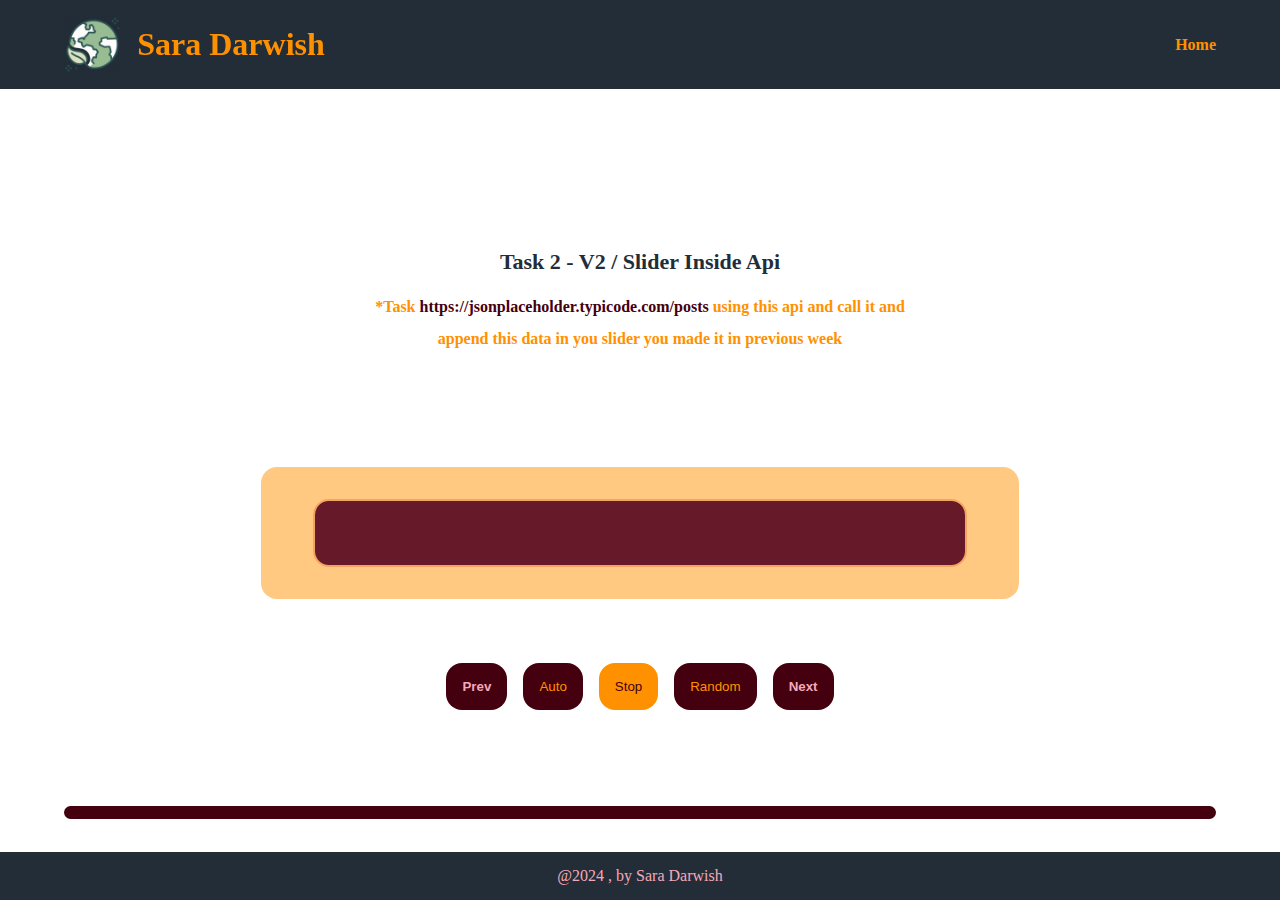
==== task2-v2/index.html @ a4d497f5 "pl -  task week 3 - v4" ====
<!DOCTYPE html>
<html lang="en">
<head>
    <meta charset="UTF-8">
    <meta name="viewport" content="width=device-width, initial-scale=1.0">
    <title>task 2 - v2</title>
    <link rel="stylesheet" href="./assets/style.css">
    <link rel="shortcut icon" href="./assets/imgs/icon.webp" >
</head>
<body>

    <main>
        <div class="nav-icon">
           <img src="./assets/imgs/icon.webp" alt="icon.webp">
           <a href="/" class="logo" > Sara Darwish</a>
        </div>
        <a href="/" class="home">Home</a>
    </main>
    
    <div class="container">

     <section class="home-content">
        <section class="home-content-2">
          <section class="home-first-box">
            <h1>task 2 - v2 / slider inside api </h1>
            <p>*Task
            <span>https://jsonplaceholder.typicode.com/posts</span> 
            using this api and call it and append this data in you slider you made it in previous week</p>
          </section>

          <div class="img-cont">
            <div class="img-slidr ">
              <div class="apiContent">
                <span></span>
                <h3 class="img-slider-h3-title"></h3>
                <p class="img-slider-p"></p>
              </div>
            </div>
          </div>
          <!--  -->
         
          <!--  -->
          <div class="btns">
            <button class="prev">prev</button>
            <button class="auto">auto</button>
            <button class="stop" id="stop">stop</button>
            <button class="random">random</button>
            <button class="next">next</button>
          </div>
      </section>
    </section>

    <div class="lin"></div>

  </div>

    <footer>
      <p>@2024 , by Sara Darwish </p>
    </footer>

    </section>
   </section> 
  </section>



    <script src="./assets/app.js"></script>
</body>
</html>
---- task2-v2/assets/style.css ----
*{
    margin: 0;
    padding: 0;
    box-sizing: border-box;
  }
  main{
    display: flex;
    justify-content: space-between;
    align-items: center;
    gap: 4rem;
    font-weight: 600;
    padding: 1rem 4rem;
    background-color: rgb(35, 45, 56);
    color: rgb(255, 145, 0);
  }
  a{
    color: unset;
    text-decoration: none;
  }
  .nav-icon{
    display: flex;
    gap: 1rem;
    align-items: center;
    filter: blur(0.6px);
  }
  .nav-icon img{
    width: 8%;
    height: 8%;
    filter: grayscale(0.57);
  }
  .container{
    width: 90%;
    margin: auto;
    padding: 4rem 0 ;
  }
   .home-content  {
    padding: 2rem 1rem;
    display: flex;
    flex-direction: column;
    gap: 2rem;
  }
   .home-content h1{
    margin: auto;
    text-align: center;
    text-transform: capitalize;
    font-weight: bold;
    color:rgb(35, 45, 56);
    font-size: 22px;
   }
  main .logo{
    font-size: 2rem;
  }
  .home-first-box{
    margin: 2rem auto;
    padding: 1rem;
   }
  .home-first-box p{
    text-align: center;
    padding: 1rem;
    font-weight: bold;
    width: 60%;
    margin: auto;
    line-height: 2rem;
  }
  .home-first-box p span {
    color: rgb(68, 0, 15);
  }
  .home-content-1{
    display: flex;
    flex-direction: column;
    align-items: center;
    gap: 2rem;
    color: rgb(255, 145, 0);
  }
  .lin{
    width: 100%;
    height: 0.8rem;
    margin:2rem  auto;
    background-color:rgb(68, 0, 15);
    border-radius: 4rem;
  }
  .home-content-2{
    display: flex;
    flex-direction: column;
    align-items: center;
    justify-content: center;
    gap: 2rem;
    padding: 1rem;
    color: rgb(255, 145, 0);
  }
  .home-content-2 .img-cont{
    display: flex;
    padding: 1rem;
    width: 90%;
    /* height: 40%; */
  }
  .home-content-2 .img-cont .img-slidr{
    display: flex;
    align-items: center;
    justify-content: center;
    flex-direction: column;
    gap: 1rem;
    margin: auto;
    width: 80%;
    /* height: 25rem; */
    padding: 1rem;
    background-color:rgba(255, 187, 98, 0.8) ;
    border-radius: 1rem;
    -webkit-border-radius: 1rem;
    -moz-border-radius: 1rem;
    -ms-border-radius: 1rem;
    -o-border-radius: 1rem;
}
.apiContent{
  width: 90%;
  display: flex;
  flex-direction: column;
  align-items: center;
  justify-content: center;
  margin: 1rem auto;
  text-align: center;
  gap: 1rem;
  padding: 1rem;
  background-color:rgb(101, 25, 41);
  border: 2px solid sandybrown;
  border-radius: 1rem;
  color: rgb(238, 193, 198);
}
.apiContent span {
  color: sandybrown;
}
.apiContent p{
  color: rgb(163, 207, 192);
  font-weight: 700;
}

  .img-slider-img{
    border-radius: 2rem;
    border: 2px solid  rgb(255, 145, 0) ;
  }
  .home-content-2 img{
    width: 100%;
    height: 100%;
    height: 25rem;
    border-radius: 0.5rem;
    display: none;
    background-repeat: no-repeat;
    background-size: cover;
  }
  img.active {
    display: block;
  }

  .home-content-2 .btns{
    display: flex;
    gap: 1rem;
    align-items: center;
    justify-content: center;
    margin: 1rem auto;
  }
  .home-content-2 .btns  button{
    text-transform: capitalize;
    border-radius: 1rem;
    padding: 1rem;
    outline: none;
    border: none;
    background-color:rgb(68, 0, 15);
    color: rgb(255, 145, 0);
    cursor: pointer;
    -webkit-border-radius: 1rem;
    -moz-border-radius: 1rem;
    -ms-border-radius: 1rem;
    -o-border-radius: 1rem;
  }
  .btns .stop , #stop{
    background-color:rgb(255, 145, 0) ;
    color:rgb(68, 0, 15)  ;
  }
  .btns .next , .btns .prev{
    color: rgb(245, 169, 184) !important;
    font-weight: bolder;
  }
  footer{
    width: 100%;
    height: 3rem;
    margin: auto;
    text-align: center;
    display: flex;
    justify-content: center;
    align-items: center;
    background-color: rgb(35, 45, 56);
    color: rgb(245, 169, 184);
    position: fixed;
    bottom: 0;
    left: 0;
  }
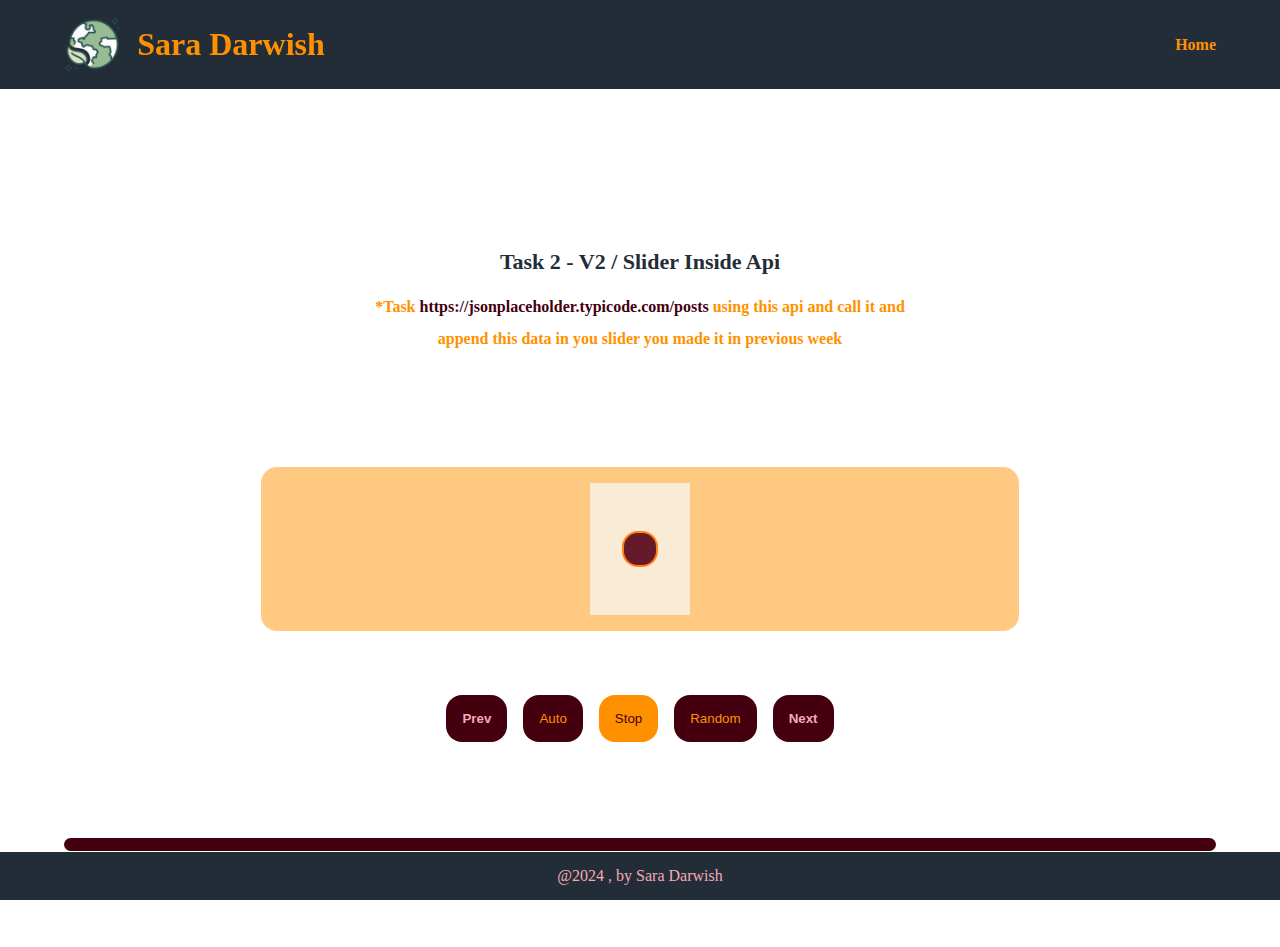
==== commit 787b72ea: "pl -  task week 3 - v5" ====
--- a/task2-v2/index.html
+++ b/task2-v2/index.html
@@ -30,10 +30,13 @@
 
           <div class="img-cont">
             <div class="img-slidr ">
-              <div class="apiContent">
-                <span></span>
+              <div class="apiContent-container">
+                <div class="apiContent">
+
+                </div>
+                <!-- <span></span>
                 <h3 class="img-slider-h3-title"></h3>
-                <p class="img-slider-p"></p>
+                <p class="img-slider-p"></p> -->
               </div>
             </div>
           </div>
--- a/task2-v2/assets/style.css
+++ b/task2-v2/assets/style.css
@@ -110,6 +110,10 @@
     -moz-border-radius: 1rem;
     -ms-border-radius: 1rem;
     -o-border-radius: 1rem;
+}
+.apiContent-container{
+  background-color: antiquewhite;
+  padding: 2rem;
 }
 .apiContent{
   width: 90%;
@@ -122,16 +126,22 @@
   gap: 1rem;
   padding: 1rem;
   background-color:rgb(101, 25, 41);
-  border: 2px solid sandybrown;
+  border: 2px solid rgb(255, 129, 20);
   border-radius: 1rem;
   color: rgb(238, 193, 198);
 }
 .apiContent span {
   color: sandybrown;
+  padding: 1rem;
+}
+.apiContent h3 {
+  color: rgb(221, 171, 185);
+  padding: 1rem;
 }
 .apiContent p{
   color: rgb(163, 207, 192);
   font-weight: 700;
+  padding: 1rem;
 }
 
   .img-slider-img{
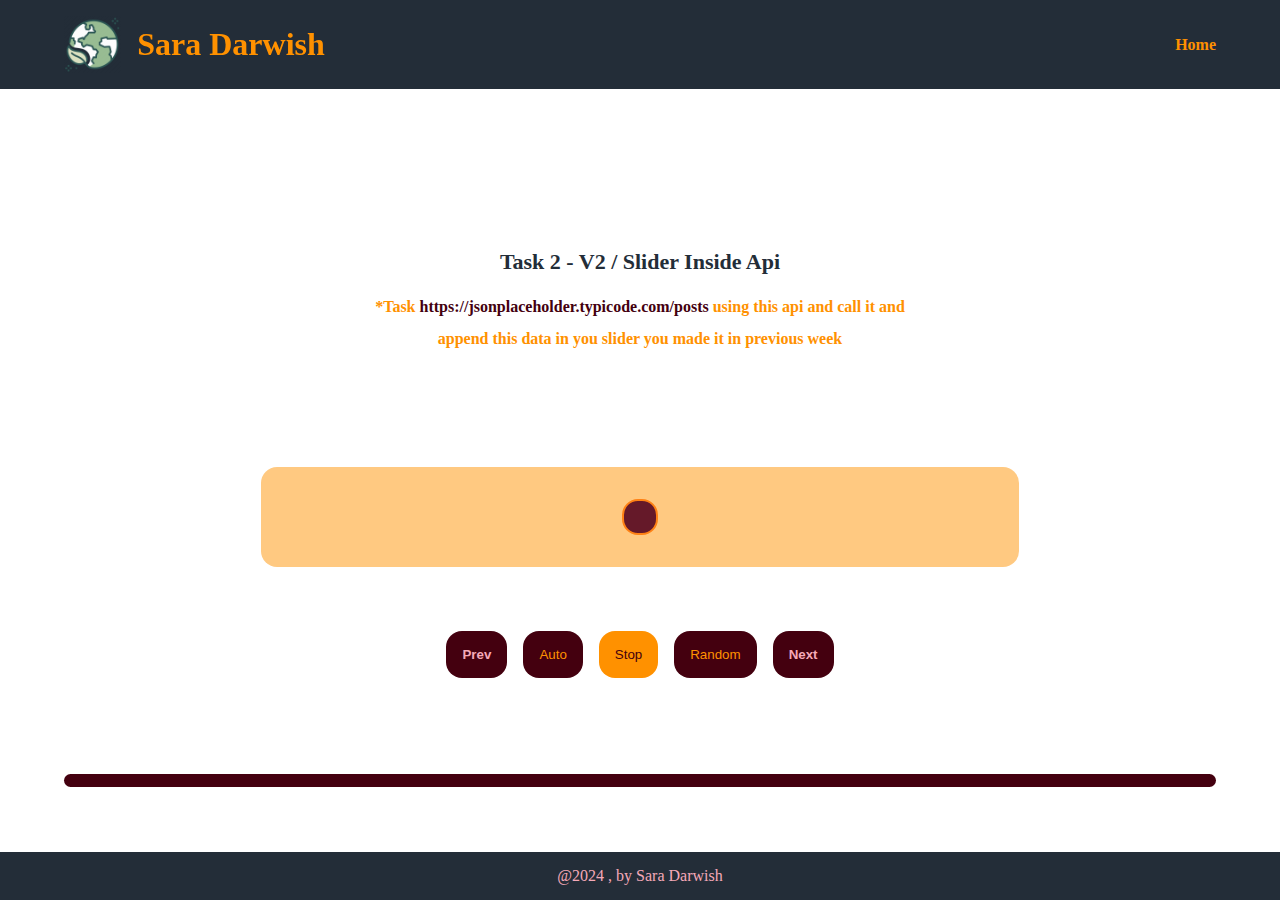
==== commit bd086f26: "pl -  task week 3 - v6" ====
--- a/task2-v2/index.html
+++ b/task2-v2/index.html
@@ -32,11 +32,11 @@
             <div class="img-slidr ">
               <div class="apiContent-container">
                 <div class="apiContent">
-
+                  <!-- <span></span>
+                  <h3 class="img-slider-h3-title"></h3>
+                  <p class="img-slider-p"></p> -->
                 </div>
-                <!-- <span></span>
-                <h3 class="img-slider-h3-title"></h3>
-                <p class="img-slider-p"></p> -->
+              
               </div>
             </div>
           </div>
--- a/task2-v2/assets/style.css
+++ b/task2-v2/assets/style.css
@@ -111,10 +111,10 @@
     -ms-border-radius: 1rem;
     -o-border-radius: 1rem;
 }
-.apiContent-container{
+/* .apiContent-container{
   background-color: antiquewhite;
   padding: 2rem;
-}
+} */
 .apiContent{
   width: 90%;
   display: flex;
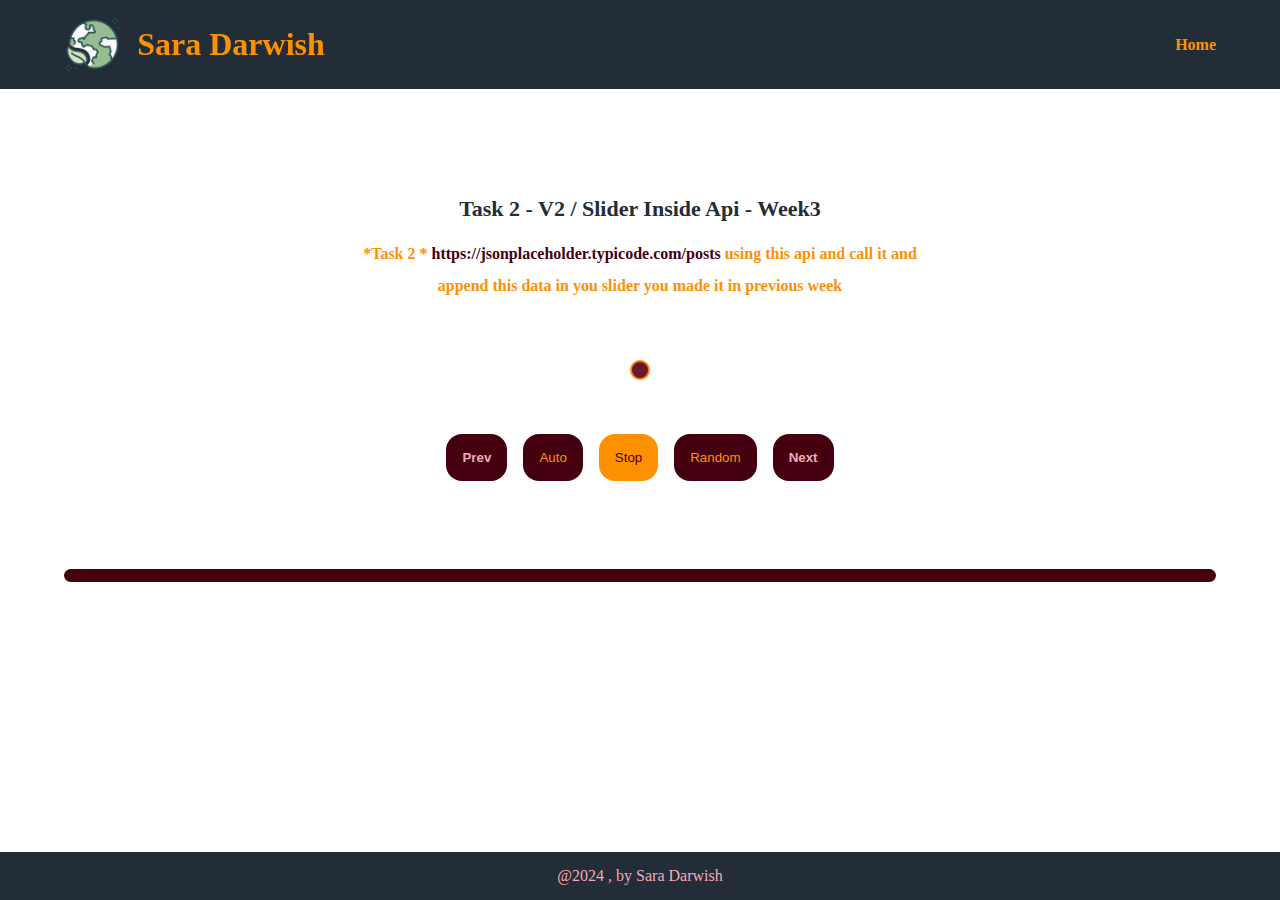
==== commit 783bc390: "20-03-2024-week3 task -trying api 3" ====
--- a/task2-v2/index.html
+++ b/task2-v2/index.html
@@ -22,8 +22,8 @@
      <section class="home-content">
         <section class="home-content-2">
           <section class="home-first-box">
-            <h1>task 2 - v2 / slider inside api </h1>
-            <p>*Task
+            <h1>task 2 - v2 / slider inside api -  week3 </h1>
+            <p>*Task 2 * 
             <span>https://jsonplaceholder.typicode.com/posts</span> 
             using this api and call it and append this data in you slider you made it in previous week</p>
           </section>
@@ -31,12 +31,13 @@
           <div class="img-cont">
             <div class="img-slidr ">
               <div class="apiContent-container">
+
                 <div class="apiContent">
-                  <!-- <span></span>
-                  <h3 class="img-slider-h3-title"></h3>
-                  <p class="img-slider-p"></p> -->
+                  <!-- <span class="id-api"></span> -->
+                  <!-- <h3 class="img-slider-h3-title"></h3> -->
+                  <!-- <p class="img-slider-p"></p> -->
                 </div>
-              
+
               </div>
             </div>
           </div>
--- a/task2-v2/assets/style.css
+++ b/task2-v2/assets/style.css
@@ -51,8 +51,8 @@
     font-size: 2rem;
   }
   .home-first-box{
-    margin: 2rem auto;
-    padding: 1rem;
+    margin:0.1rem auto;
+    padding: 0.1rem;
    }
   .home-first-box p{
     text-align: center;
@@ -84,13 +84,13 @@
     flex-direction: column;
     align-items: center;
     justify-content: center;
-    gap: 2rem;
-    padding: 1rem;
+    gap: 1rem;
+    padding: 0.5rem;
     color: rgb(255, 145, 0);
   }
   .home-content-2 .img-cont{
     display: flex;
-    padding: 1rem;
+    padding: 0.5rem;
     width: 90%;
     /* height: 40%; */
   }
@@ -99,38 +99,40 @@
     align-items: center;
     justify-content: center;
     flex-direction: column;
-    gap: 1rem;
+    gap: 0.8rem;
     margin: auto;
     width: 80%;
     /* height: 25rem; */
-    padding: 1rem;
-    background-color:rgba(255, 187, 98, 0.8) ;
+    padding: 0.5rem;
+    /* background-color:rgba(255, 187, 98, 0.8) ; */
     border-radius: 1rem;
     -webkit-border-radius: 1rem;
     -moz-border-radius: 1rem;
     -ms-border-radius: 1rem;
     -o-border-radius: 1rem;
 }
-/* .apiContent-container{
-  background-color: antiquewhite;
-  padding: 2rem;
-} */
+.apiContent-container{
+  /* background-color: rgb(35, 79, 83); */
+  /* padding: 0.2rem; */
+  /* margin: 1rem auto; */
+  /* border-radius: 1rem; */
+}
 .apiContent{
   width: 90%;
   display: flex;
   flex-direction: column;
   align-items: center;
   justify-content: center;
-  margin: 1rem auto;
+  margin: 0.4rem auto;
   text-align: center;
   gap: 1rem;
-  padding: 1rem;
+  padding: 0.5rem;
   background-color:rgb(101, 25, 41);
   border: 2px solid rgb(255, 129, 20);
   border-radius: 1rem;
   color: rgb(238, 193, 198);
 }
-.apiContent span {
+.apiContent .span  , .apiContent span{
   color: sandybrown;
   padding: 1rem;
 }
@@ -141,7 +143,8 @@
 .apiContent p{
   color: rgb(163, 207, 192);
   font-weight: 700;
-  padding: 1rem;
+  padding: 0 1rem 2rem 1rem;
+  border-bottom: 3px solid sandybrown ;
 }
 
   .img-slider-img{
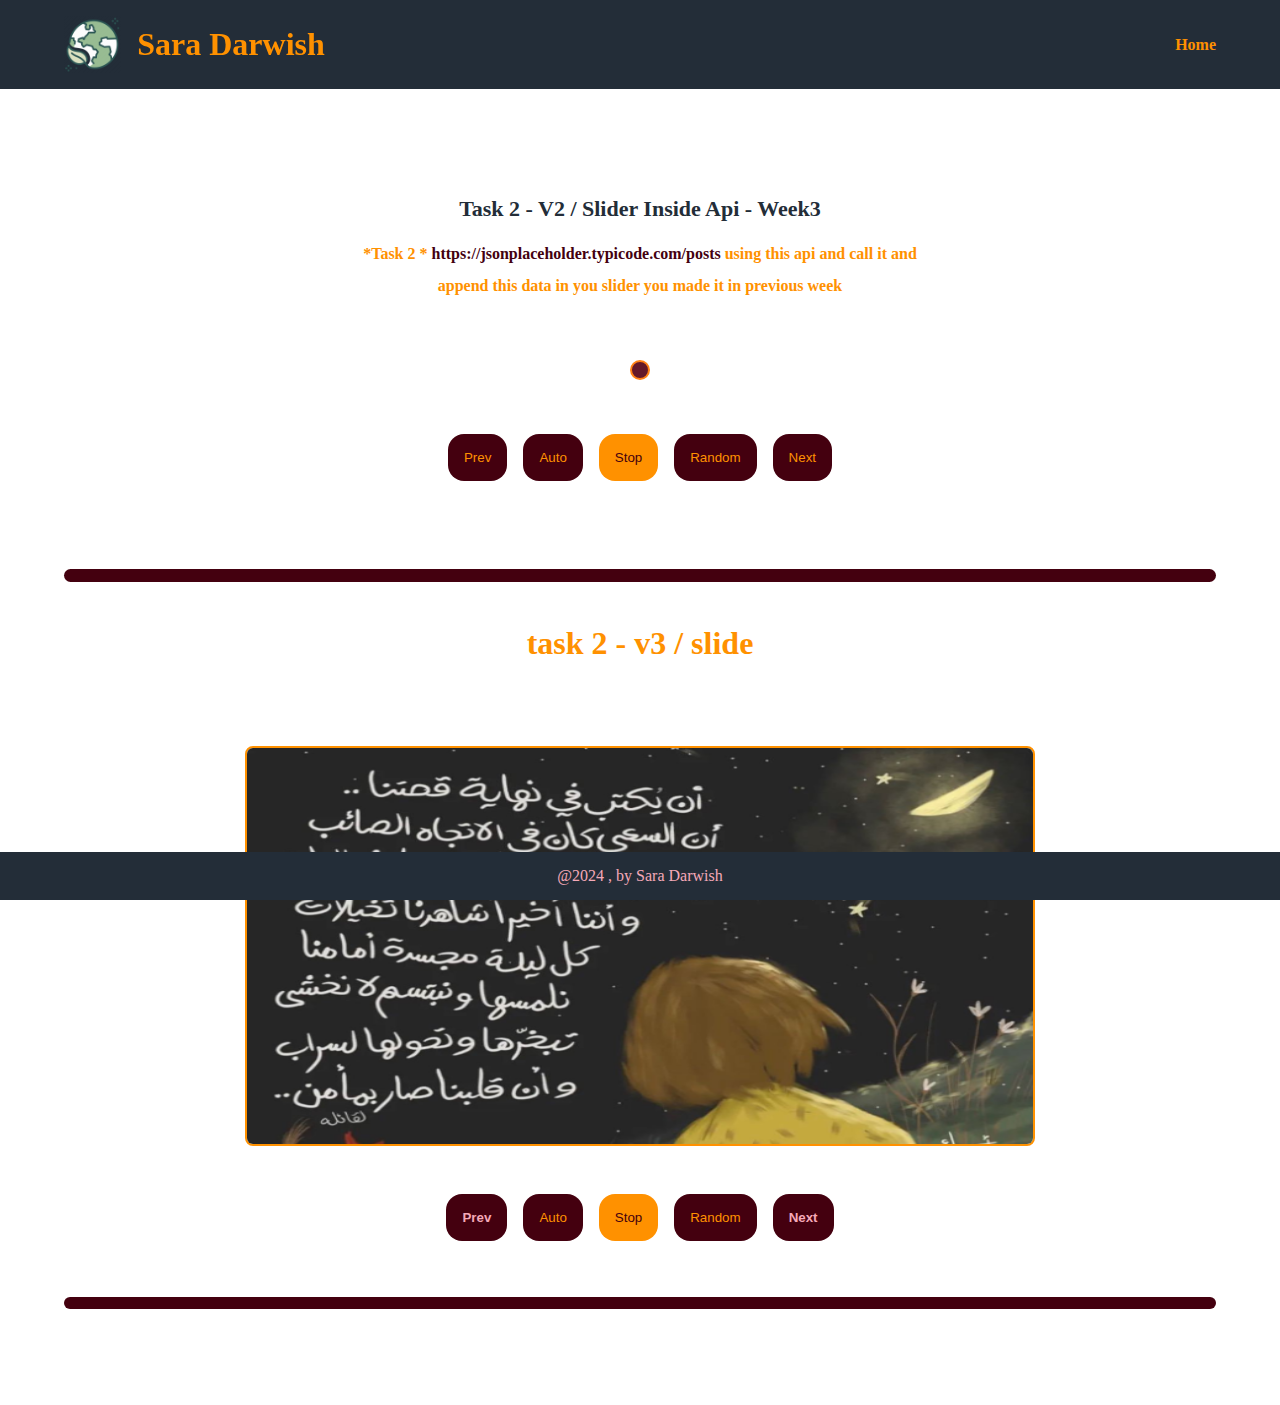
==== commit dbbbc7b3: "merg tow tasks" ====
--- a/task2-v2/index.html
+++ b/task2-v2/index.html
@@ -45,16 +45,56 @@
          
           <!--  -->
           <div class="btns">
-            <button class="prev">prev</button>
-            <button class="auto">auto</button>
-            <button class="stop" id="stop">stop</button>
-            <button class="random">random</button>
-            <button class="next">next</button>
+            <button class="prevapi">prev</button>
+            <button class="autoapi">auto</button>
+            <button class="stopapi" id="stop">stop</button>
+            <button class="randomapi">random</button>
+            <button class="nextapi">next</button>
           </div>
       </section>
     </section>
 
     <div class="lin"></div>
+
+    <section class="home-content-2">
+      <section class="home-first-box">
+        <h1>task 2 - v3 / slide </h1>
+         
+      </section>
+    
+      <div class="img-cont">
+        <div class="img-slidr ">
+          <div class="apiContent-container">
+    
+            <div class="imgContent">
+              <!-- <span class="id-api"></span> -->
+              <!-- <h3 class="img-slider-h3-title"></h3> -->
+              <!-- <p class="img-slider-p"></p> -->
+            </div>
+    
+          </div>
+        </div>
+      </div>
+      <!--  -->
+      <div class="img-cont">
+        <div class="img-slidr ">
+          <img class="img-slider-img active" src="./assets/imgs/1.png">
+        </div>
+      </div>
+      <!--  -->
+      <div class="btns">
+        <button class="prev">prev</button>
+        <button class="auto">auto</button>
+        <button class="stop" id="stop">stop</button>
+        <button class="random">random</button>
+        <button class="next">next</button>
+      </div>
+    </section>
+    </section>
+    
+    <div class="lin"></div>
+
+
 
   </div>
 
--- a/task2-v2/assets/style.css
+++ b/task2-v2/assets/style.css
@@ -143,8 +143,10 @@
 .apiContent p{
   color: rgb(163, 207, 192);
   font-weight: 700;
-  padding: 0 1rem 2rem 1rem;
-  border-bottom: 3px solid sandybrown ;
+  width: 90%;
+  margin:  0 0 2.6rem 0;
+  padding: 0rem 1rem 2.5rem 1rem;
+  border-bottom: 4px solid rgb(216, 182, 180) ;
 }
 
   .img-slider-img{
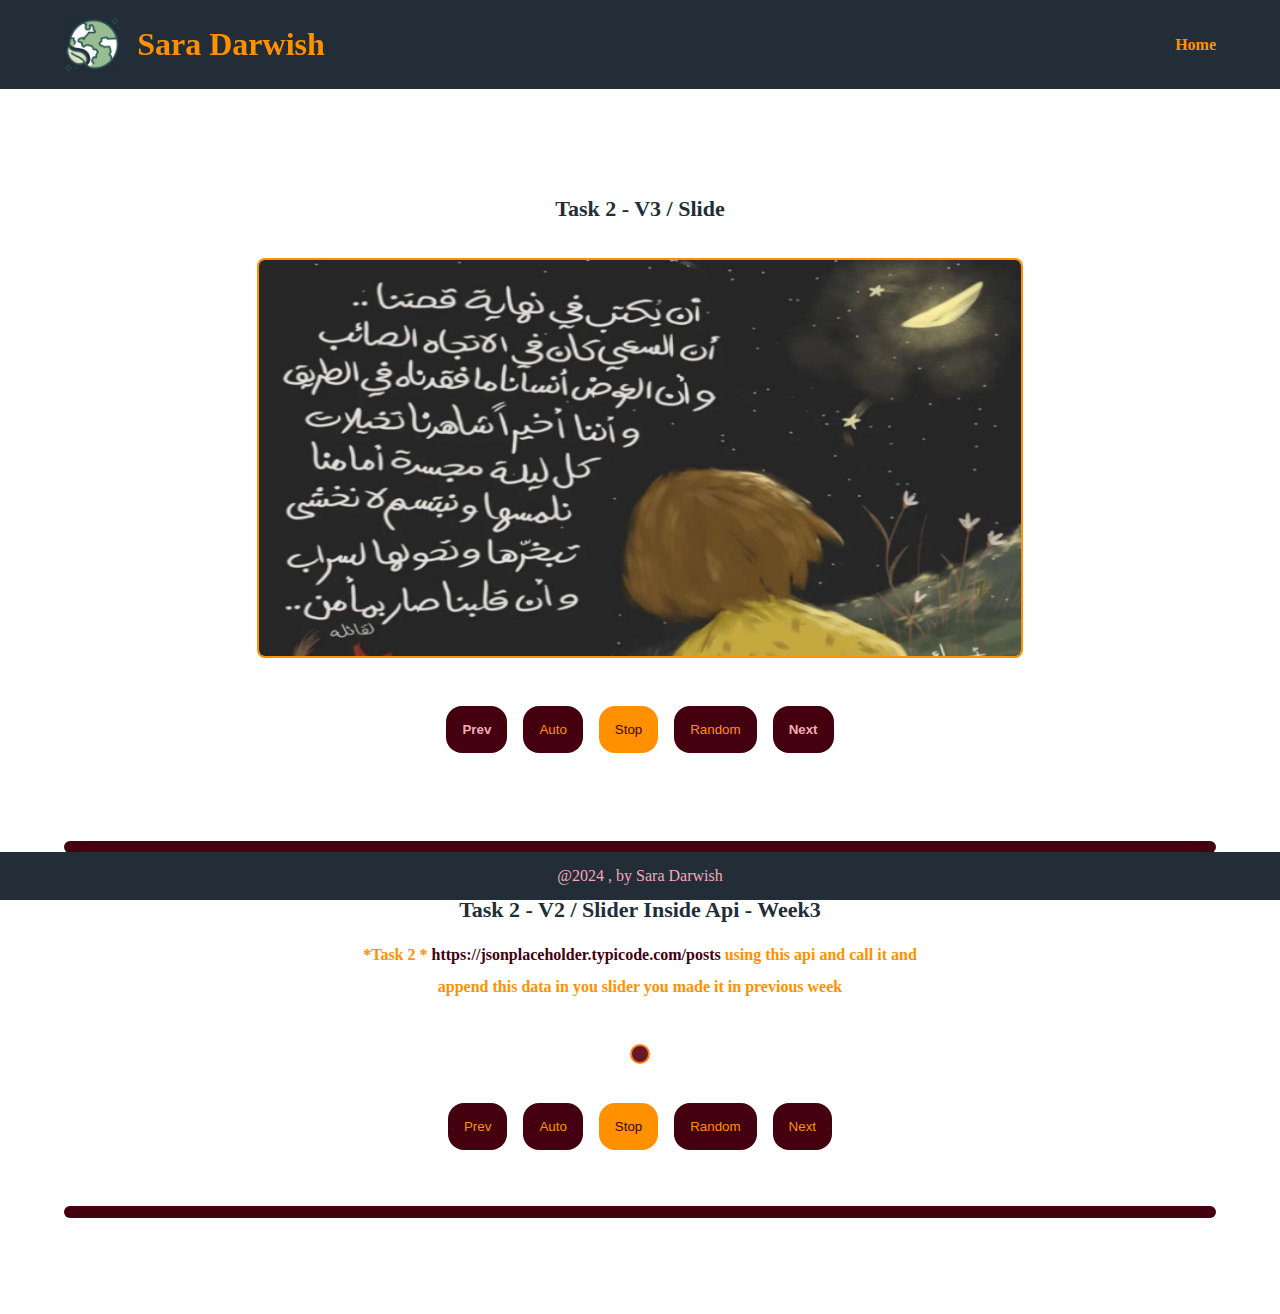
==== commit a891c01c: "merg tow tasks - task week 3 , 21-03-2024 - v1 hom" ====
--- a/task2-v2/index.html
+++ b/task2-v2/index.html
@@ -20,7 +20,32 @@
     <div class="container">
 
      <section class="home-content">
-        <section class="home-content-2">
+
+      <section class="home-content-2">
+        <section class="home-first-box">
+          <h1>task 2 - v3 / slide </h1>
+        </section>
+
+        <div class="img-cont">
+          <div class="img-slidr ">
+            <img class="img-slider-img active" src="./assets/imgs/1.png">
+          </div>
+        </div>
+
+        <div class="btns">
+          <button class="prev">prev</button>
+          <button class="auto">auto</button>
+          <button class="stop" id="stop">stop</button>
+          <button class="random">random</button>
+          <button class="next">next</button>
+        </div>
+      </section>
+      </section>
+
+      <div class="lin"></div>
+
+      <!-- ////////////////next task 3 -->
+        <section class="home-content-2 home-content">
           <section class="home-first-box">
             <h1>task 2 - v2 / slider inside api -  week3 </h1>
             <p>*Task 2 * 
@@ -28,22 +53,14 @@
             using this api and call it and append this data in you slider you made it in previous week</p>
           </section>
 
-          <div class="img-cont">
-            <div class="img-slidr ">
-              <div class="apiContent-container">
-
-                <div class="apiContent">
-                  <!-- <span class="id-api"></span> -->
-                  <!-- <h3 class="img-slider-h3-title"></h3> -->
-                  <!-- <p class="img-slider-p"></p> -->
-                </div>
-
-              </div>
+          <div class="apiContent-container">
+            <div class="apiContent">
+              <!-- <span class="id-api"></span> -->
+              <!-- <h3 class="img-slider-h3-title"></h3> -->
+              <!-- <p class="img-slider-p"></p> -->
             </div>
           </div>
-          <!--  -->
-         
-          <!--  -->
+   
           <div class="btns">
             <button class="prevapi">prev</button>
             <button class="autoapi">auto</button>
@@ -54,48 +71,10 @@
       </section>
     </section>
 
-    <div class="lin"></div>
+   
+<div class="lin"></div>
 
-    <section class="home-content-2">
-      <section class="home-first-box">
-        <h1>task 2 - v3 / slide </h1>
-         
-      </section>
-    
-      <div class="img-cont">
-        <div class="img-slidr ">
-          <div class="apiContent-container">
-    
-            <div class="imgContent">
-              <!-- <span class="id-api"></span> -->
-              <!-- <h3 class="img-slider-h3-title"></h3> -->
-              <!-- <p class="img-slider-p"></p> -->
-            </div>
-    
-          </div>
-        </div>
-      </div>
-      <!--  -->
-      <div class="img-cont">
-        <div class="img-slidr ">
-          <img class="img-slider-img active" src="./assets/imgs/1.png">
-        </div>
-      </div>
-      <!--  -->
-      <div class="btns">
-        <button class="prev">prev</button>
-        <button class="auto">auto</button>
-        <button class="stop" id="stop">stop</button>
-        <button class="random">random</button>
-        <button class="next">next</button>
-      </div>
-    </section>
-    </section>
-    
-    <div class="lin"></div>
-
-
-
+<!-- end container div -->
   </div>
 
     <footer>
@@ -106,8 +85,6 @@
    </section> 
   </section>
 
-
-
     <script src="./assets/app.js"></script>
 </body>
 </html>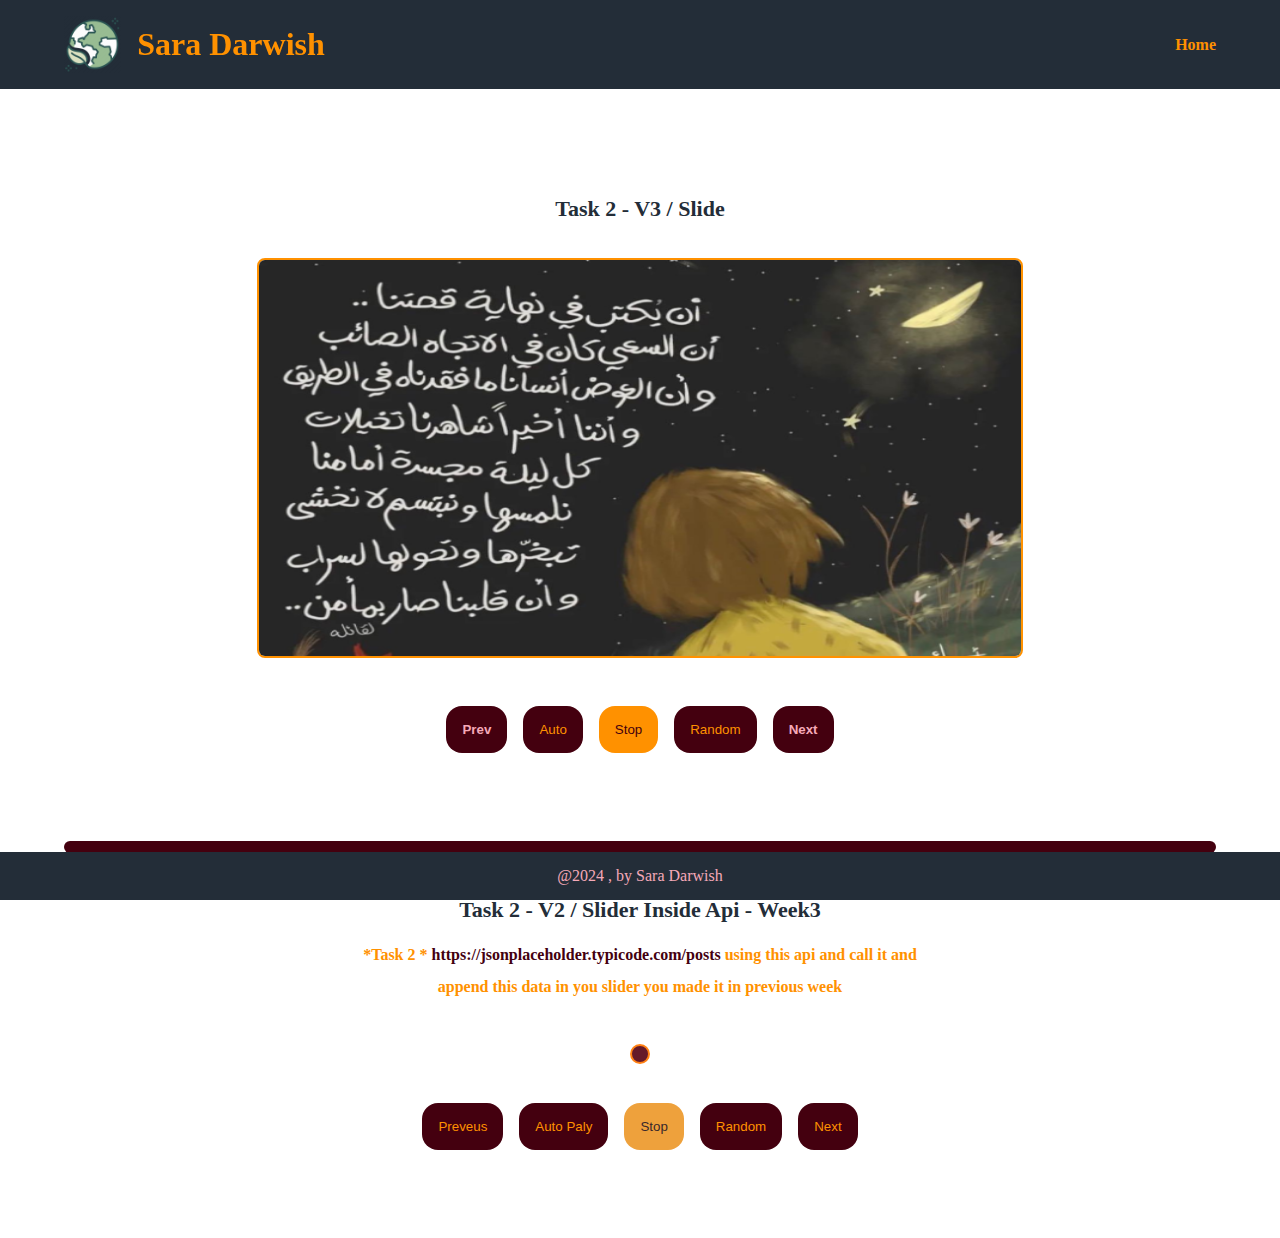
==== commit 3e965ea8: "merg tow tasks - task week 3 , 21-03-2024 - v1 hom 1" ====
--- a/task2-v2/index.html
+++ b/task2-v2/index.html
@@ -45,9 +45,9 @@
       <div class="lin"></div>
 
       <!-- ////////////////next task 3 -->
-        <section class="home-content-2 home-content">
+        <section class="home-content-2">
           <section class="home-first-box">
-            <h1>task 2 - v2 / slider inside api -  week3 </h1>
+            <h2>task 2 - v2 / slider inside api -  week3 </h2>
             <p>*Task 2 * 
             <span>https://jsonplaceholder.typicode.com/posts</span> 
             using this api and call it and append this data in you slider you made it in previous week</p>
@@ -62,17 +62,17 @@
           </div>
    
           <div class="btns">
-            <button class="prevapi">prev</button>
-            <button class="autoapi">auto</button>
-            <button class="stopapi" id="stop">stop</button>
-            <button class="randomapi">random</button>
-            <button class="nextapi">next</button>
+            <button class="prevApi">preveus</button>
+            <button class="autoApi">auto paly</button>
+            <button class="stopApi" id="stopApi">stop</button>
+            <button class="randomApi">random</button>
+            <button class="nextApi">next</button>
           </div>
       </section>
     </section>
 
    
-<div class="lin"></div>
+<!-- <div class="lin"></div> -->
 
 <!-- end container div -->
   </div>
--- a/task2-v2/assets/style.css
+++ b/task2-v2/assets/style.css
@@ -39,7 +39,7 @@
     flex-direction: column;
     gap: 2rem;
   }
-   .home-content h1{
+   .home-content h1 , h2{
     margin: auto;
     text-align: center;
     text-transform: capitalize;
@@ -88,13 +88,13 @@
     padding: 0.5rem;
     color: rgb(255, 145, 0);
   }
-  .home-content-2 .img-cont{
+  .img-cont{
     display: flex;
     padding: 0.5rem;
     width: 90%;
     /* height: 40%; */
   }
-  .home-content-2 .img-cont .img-slidr{
+   .img-cont .img-slidr{
     display: flex;
     align-items: center;
     justify-content: center;
@@ -141,7 +141,7 @@
   padding: 1rem;
 }
 .apiContent p{
-  color: rgb(163, 207, 192);
+  color: rgb(191, 231, 217);
   font-weight: 700;
   width: 90%;
   margin:  0 0 2.6rem 0;
@@ -166,14 +166,14 @@
     display: block;
   }
 
-  .home-content-2 .btns{
+  .btns{
     display: flex;
     gap: 1rem;
     align-items: center;
     justify-content: center;
     margin: 1rem auto;
   }
-  .home-content-2 .btns  button{
+   .btns  button{
     text-transform: capitalize;
     border-radius: 1rem;
     padding: 1rem;
@@ -187,10 +187,15 @@
     -ms-border-radius: 1rem;
     -o-border-radius: 1rem;
   }
-  .btns .stop , #stop{
+  .btns .stop , #stop {
     background-color:rgb(255, 145, 0) ;
     color:rgb(68, 0, 15)  ;
   }
+ 
+ #stopApi{
+          background-color:rgb(238, 161, 60);
+            color:rgb(57, 40, 43) ;
+    }
   .btns .next , .btns .prev{
     color: rgb(245, 169, 184) !important;
     font-weight: bolder;
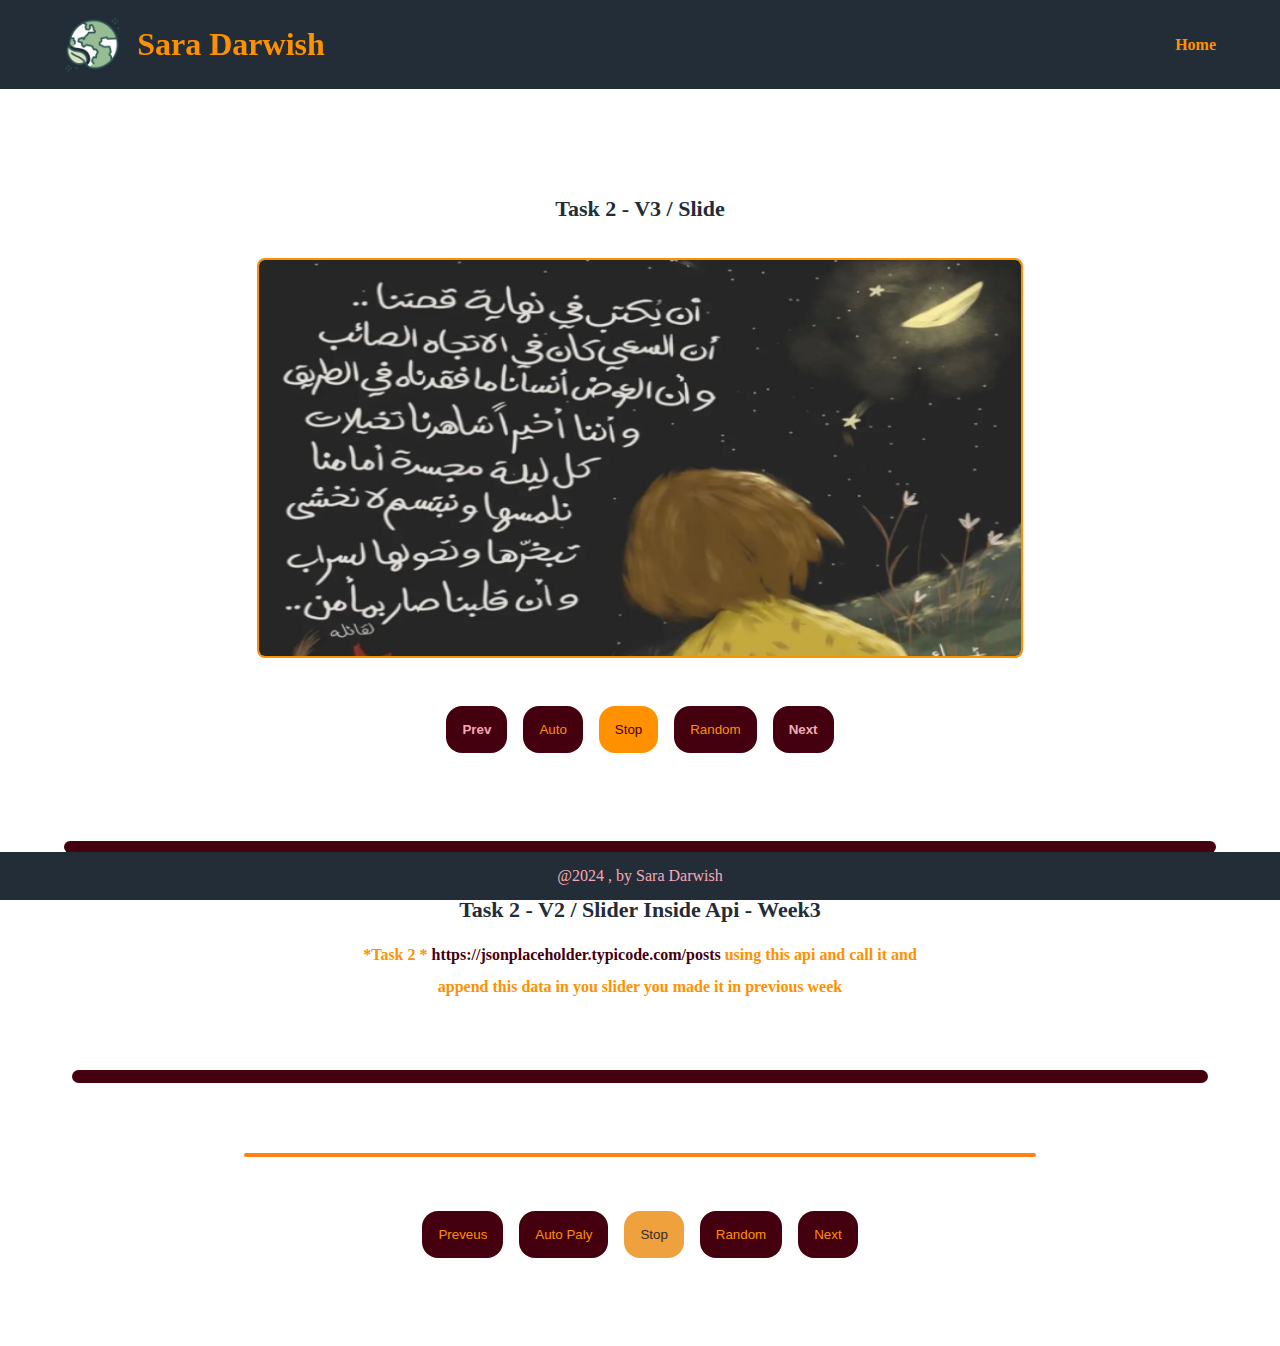
==== commit 65efef72: "merg tow tasks - task week 3 , 21-03-2024 - v1 hom 3" ====
--- a/task2-v2/index.html
+++ b/task2-v2/index.html
@@ -52,6 +52,7 @@
             <span>https://jsonplaceholder.typicode.com/posts</span> 
             using this api and call it and append this data in you slider you made it in previous week</p>
           </section>
+          <div class="lin"></div>
 
           <div class="apiContent-container">
             <div class="apiContent">
@@ -72,7 +73,6 @@
     </section>
 
    
-<!-- <div class="lin"></div> -->
 
 <!-- end container div -->
   </div>
--- a/task2-v2/assets/style.css
+++ b/task2-v2/assets/style.css
@@ -112,29 +112,38 @@
     -o-border-radius: 1rem;
 }
 .apiContent-container{
-  /* background-color: rgb(35, 79, 83); */
-  /* padding: 0.2rem; */
-  /* margin: 1rem auto; */
-  /* border-radius: 1rem; */
-}
+  width: 90%;
+  padding: 1rem;
+
+  /* background-color: rgb(35, 79, 83);
+ padding: 0.2rem;
+ margin: 1rem auto;
+ border-radius: 1rem;
+  -webkit-border-radius: 1rem;
+  -moz-border-radius: 1rem;
+  -ms-border-radius: 1rem;
+  -o-border-radius: 1rem; */
+}
+ 
 .apiContent{
-  width: 90%;
+  width: 80%;
   display: flex;
   flex-direction: column;
   align-items: center;
   justify-content: center;
   margin: 0.4rem auto;
   text-align: center;
-  gap: 1rem;
-  padding: 0.5rem;
-  background-color:rgb(101, 25, 41);
+  gap: 0.4rem ;
+  background-color:rgb(19, 61, 64);
   border: 2px solid rgb(255, 129, 20);
   border-radius: 1rem;
-  color: rgb(238, 193, 198);
+  color: rgb(90, 36, 42);
+  font-size: 22px;
 }
 .apiContent .span  , .apiContent span{
   color: sandybrown;
   padding: 1rem;
+  font-weight: 600;
 }
 .apiContent h3 {
   color: rgb(221, 171, 185);
